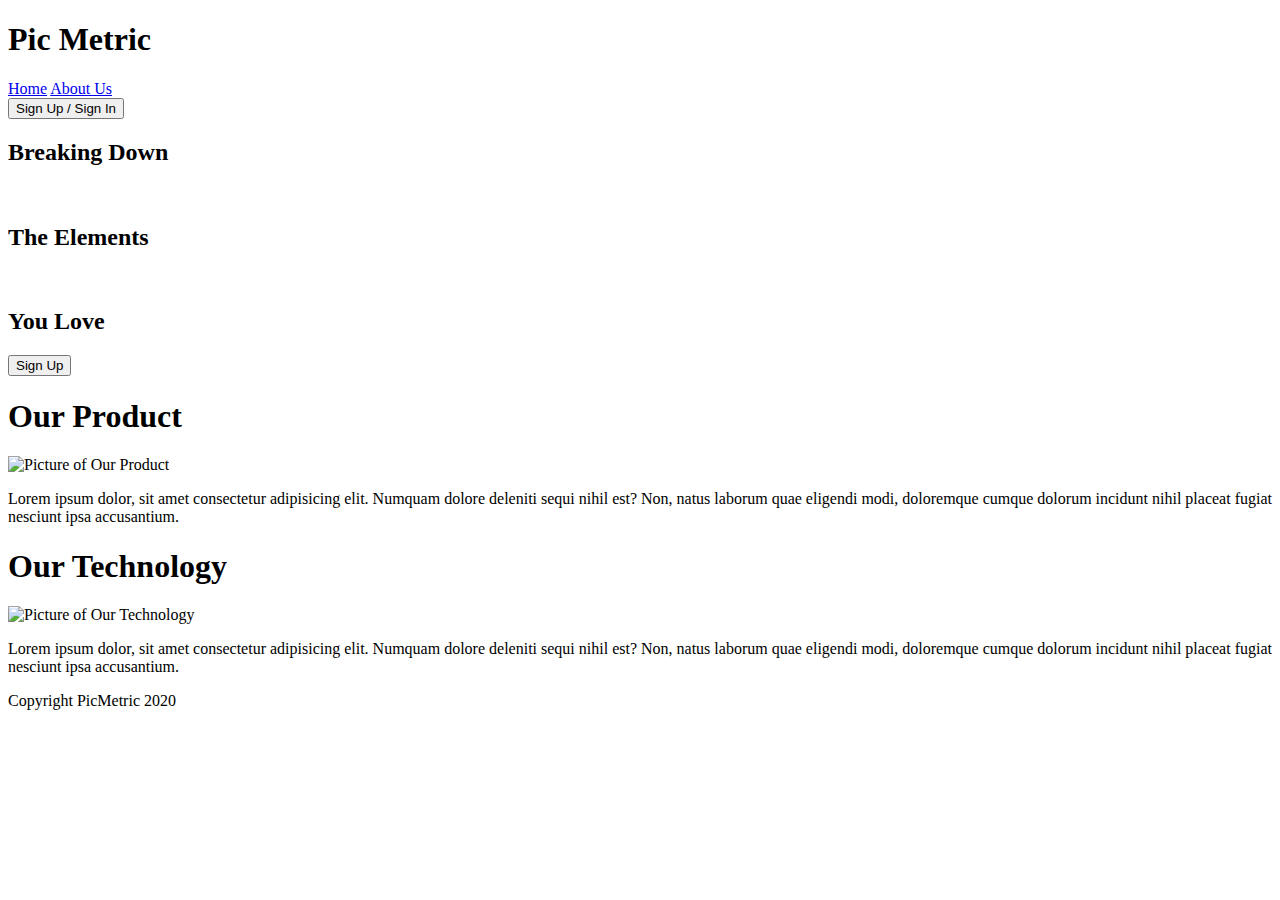
==== index.html @ 46cef0eb "formated index.html and added less files" ====
<!DOCTYPE html>
<html lang="en">
    <head>
        <meta charset="UTF-8">
        <meta name="viewport" content="width=device-width, initial-scale=1.0">
        <meta http-equiv="X-UA-Compatible" content="ie=edge">
        <title>Pic Metric Landing Page</title>
    </head>
    <body>
       
        <div class="full-page-container">
        <header>
            <h1>Pic Metric</h1>
            <div class="nav-and-button">
            <nav>
                <a href='#'>Home</a>
                <a href='#'>About Us</a>
            </nav>
            <button>Sign Up / Sign In</button>
            </div> <!-- nav-and-button end-->
       
        </header>
       
        <section class="top-content">
            <div class="top-content-text">
                <h2>Breaking Down</h2><br>
                <h2>The Elements</h2><br>
                <h2>You Love</h2>
            </div> <!-- top-content-text div end-->
       
            <button>Sign Up</button>
        </section> <!-- top-content section end-->
       
        <section class="product-content">
            <div class="title-picture">
                <h1>Our Product</h1>
                <img src="" alt="Picture of Our Product">
            </div> <!-- title-picture div end-->
                <p>Lorem ipsum dolor, sit amet consectetur adipisicing elit. Numquam dolore deleniti sequi nihil est? Non, natus laborum quae eligendi modi, doloremque cumque dolorum incidunt nihil placeat fugiat nesciunt ipsa accusantium.</p>
        </section> <!-- product-content section end-->
       
        <section class="technology-content">
            <div class="title-picture">
                <h1>Our Technology</h1>
                <img src="" alt="Picture of Our Technology">
            </div> <!-- title-picture div end-->
                <p>Lorem ipsum dolor, sit amet consectetur adipisicing elit. Numquam dolore deleniti sequi nihil est? Non, natus laborum quae eligendi modi, doloremque cumque dolorum incidunt nihil placeat fugiat nesciunt ipsa accusantium.</p>
        </section> <!-- technology-content section end-->

        <footer>
            <p>Copyright PicMetric 2020</p>
        </footer>
        </div>  <!-- full-page-container section end -->
    </body>
</html>
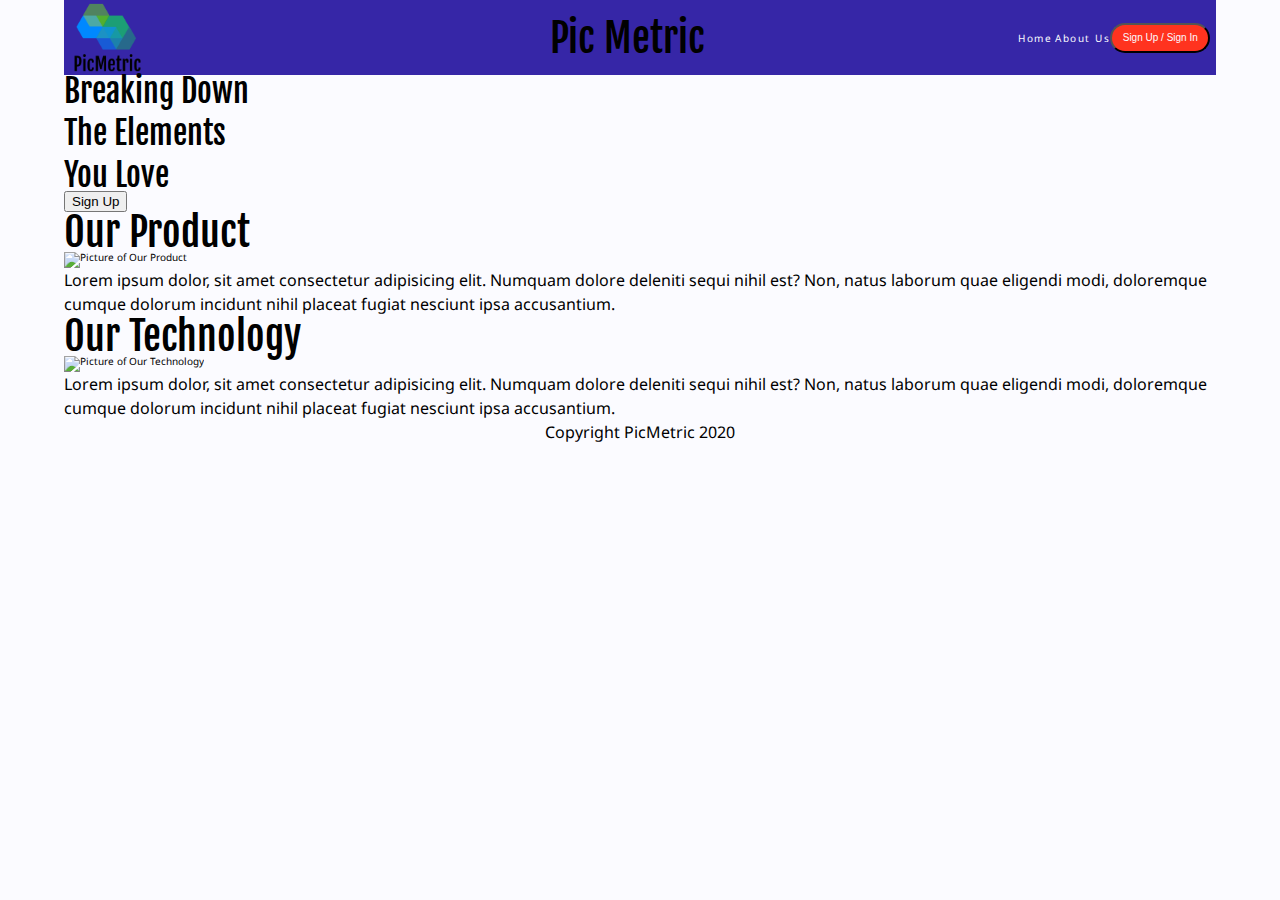
==== commit 152b0c9a: "added the resets, variable, and partially finished nav bar" ====
--- a/index.html
+++ b/index.html
@@ -4,12 +4,18 @@
         <meta charset="UTF-8">
         <meta name="viewport" content="width=device-width, initial-scale=1.0">
         <meta http-equiv="X-UA-Compatible" content="ie=edge">
+        <!--Fonts for Page here-->
+        <link href="https://fonts.googleapis.com/css?family=Fjalla+One&display=swap" rel="stylesheet">
+        <link href="https://fonts.googleapis.com/css?family=Noto+Sans&display=swap" rel="stylesheet">
+
+        <link href="css/index.css" rel="stylesheet">
         <title>Pic Metric Landing Page</title>
     </head>
     <body>
        
         <div class="full-page-container">
         <header>
+            <img src="img/PicMetric Logo.png" alt="PicMetric Logo">
             <h1>Pic Metric</h1>
             <div class="nav-and-button">
             <nav>
--- a/css/index.css
+++ b/css/index.css
@@ -0,0 +1,205 @@
+/* http://meyerweb.com/eric/tools/css/reset/ 
+   v2.0 | 20110126
+   License: none (public domain)
+*/
+html,
+body,
+div,
+span,
+applet,
+object,
+iframe,
+h1,
+h2,
+h3,
+h4,
+h5,
+h6,
+p,
+blockquote,
+pre,
+a,
+abbr,
+acronym,
+address,
+big,
+cite,
+code,
+del,
+dfn,
+em,
+img,
+ins,
+kbd,
+q,
+s,
+samp,
+small,
+strike,
+strong,
+sub,
+sup,
+tt,
+var,
+b,
+u,
+i,
+center,
+dl,
+dt,
+dd,
+ol,
+ul,
+li,
+fieldset,
+form,
+label,
+legend,
+table,
+caption,
+tbody,
+tfoot,
+thead,
+tr,
+th,
+td,
+article,
+aside,
+canvas,
+details,
+embed,
+figure,
+figcaption,
+footer,
+header,
+hgroup,
+menu,
+nav,
+output,
+ruby,
+section,
+summary,
+time,
+mark,
+audio,
+video {
+  margin: 0;
+  padding: 0;
+  border: 0;
+  font-size: 100%;
+  font: inherit;
+  vertical-align: baseline;
+}
+/* HTML5 display-role reset for older browsers */
+article,
+aside,
+details,
+figcaption,
+figure,
+footer,
+header,
+hgroup,
+menu,
+nav,
+section {
+  display: block;
+}
+body {
+  line-height: 1;
+}
+ol,
+ul {
+  list-style: none;
+}
+blockquote,
+q {
+  quotes: none;
+}
+blockquote:before,
+blockquote:after,
+q:before,
+q:after {
+  content: '';
+  content: none;
+}
+table {
+  border-collapse: collapse;
+  border-spacing: 0;
+}
+* {
+  box-sizing: border-box;
+}
+html {
+  font-size: 62.5%;
+}
+html,
+body {
+  font-family: 'Noto Sans', sans-serif;
+  background: #FBFBFF;
+}
+h1,
+h2,
+h3,
+h4,
+h5,
+h6 {
+  font-family: 'Fjalla One', sans-serif;
+}
+h1 {
+  font-size: 4rem;
+}
+h2 {
+  font-size: 3.2rem;
+}
+h3 {
+  font-size: 2rem;
+}
+p {
+  line-height: 1.5;
+  font-size: 1.6rem;
+}
+img {
+  max-width: 100%;
+  height: auto;
+}
+.full-page-container {
+  margin: 0 5%;
+}
+header {
+  display: flex;
+  justify-content: space-between;
+  align-items: center;
+  background: #3626A7;
+}
+header h1 {
+  margin-left: 8.5%;
+}
+header img {
+  margin-left: 0.5%;
+  height: 75px;
+}
+.nav-and-button {
+  display: flex;
+  justify-content: space-evenly;
+  align-items: center;
+  margin: 0 0.5%;
+}
+.nav-and-button a {
+  font-family: 'Noto Sans', sans-serif;
+  color: #FBFBFF;
+  letter-spacing: 0.15rem;
+  text-decoration: none;
+}
+.nav-and-button button {
+  display: block;
+  background-color: #FF331F;
+  cursor: pointer;
+  width: 100px;
+  height: 30px;
+  font-size: 1rem;
+  border-radius: 15px;
+  color: #FBFBFF;
+}
+footer {
+  text-align: center;
+}
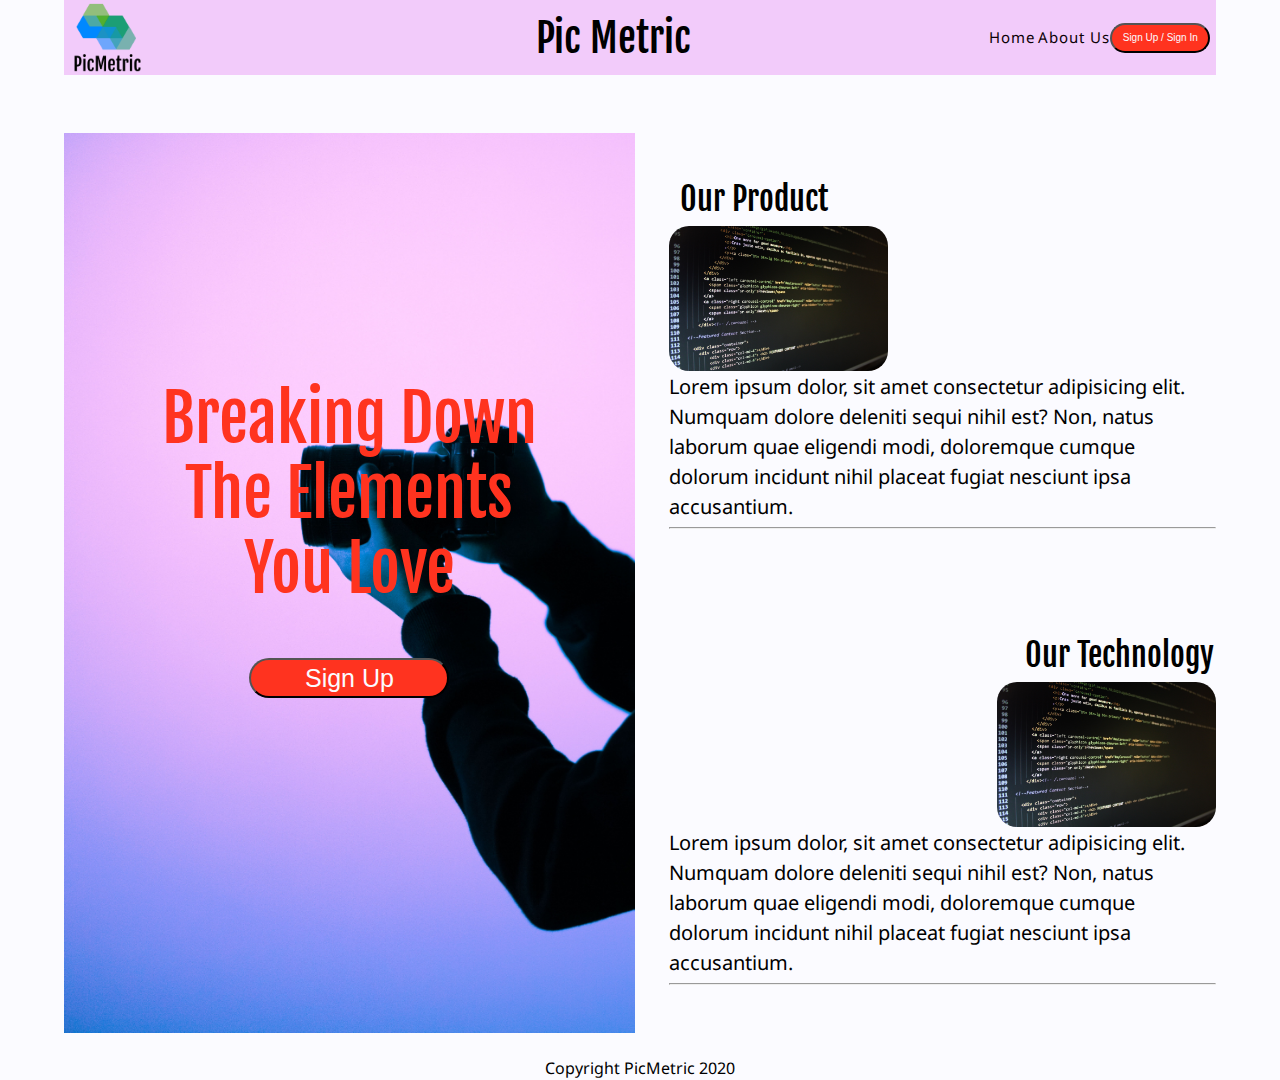
==== commit 6d02098e: "added css to home page" ====
--- a/index.html
+++ b/index.html
@@ -26,9 +26,10 @@
             </div> <!-- nav-and-button end-->
        
         </header>
-       
+       <div class="top-and-bottom-content">
         <section class="top-content">
-            <div class="top-content-text">
+            <!-- <img src="img/MainPhoto2.jpg" alt="Main Photo"> -->
+            <div class="top-content-text">                
                 <h2>Breaking Down</h2><br>
                 <h2>The Elements</h2><br>
                 <h2>You Love</h2>
@@ -36,23 +37,26 @@
        
             <button>Sign Up</button>
         </section> <!-- top-content section end-->
-       
+       <div class="product-and-technology">
         <section class="product-content">
             <div class="title-picture">
-                <h1>Our Product</h1>
-                <img src="" alt="Picture of Our Product">
+                <h2>Our Product</h2>
+                <img src="img/productphoto.jpg" alt="Picture of Our Product">
             </div> <!-- title-picture div end-->
                 <p>Lorem ipsum dolor, sit amet consectetur adipisicing elit. Numquam dolore deleniti sequi nihil est? Non, natus laborum quae eligendi modi, doloremque cumque dolorum incidunt nihil placeat fugiat nesciunt ipsa accusantium.</p>
         </section> <!-- product-content section end-->
+        <hr>
        
         <section class="technology-content">
-            <div class="title-picture">
-                <h1>Our Technology</h1>
-                <img src="" alt="Picture of Our Technology">
+            <div class="title-picture2">
+                <h2>Our Technology</h2>
+                <img src="img/productphoto.jpg" alt="Picture of Our Technology">
             </div> <!-- title-picture div end-->
                 <p>Lorem ipsum dolor, sit amet consectetur adipisicing elit. Numquam dolore deleniti sequi nihil est? Non, natus laborum quae eligendi modi, doloremque cumque dolorum incidunt nihil placeat fugiat nesciunt ipsa accusantium.</p>
         </section> <!-- technology-content section end-->
-
+        <hr>
+    </div> <!--product-and-technology div end-->
+        </div> <!--top-and-bottom-content div end-->
         <footer>
             <p>Copyright PicMetric 2020</p>
         </footer>
--- a/css/index.css
+++ b/css/index.css
@@ -169,7 +169,8 @@
   display: flex;
   justify-content: space-between;
   align-items: center;
-  background: #3626A7;
+  flex-direction: row;
+  background: #F2CBFA;
 }
 header h1 {
   margin-left: 8.5%;
@@ -182,13 +183,15 @@
   display: flex;
   justify-content: space-evenly;
   align-items: center;
+  flex-direction: row;
   margin: 0 0.5%;
 }
 .nav-and-button a {
   font-family: 'Noto Sans', sans-serif;
-  color: #FBFBFF;
-  letter-spacing: 0.15rem;
+  color: #0D0106;
+  letter-spacing: 0.1rem;
   text-decoration: none;
+  font-size: 1.5rem;
 }
 .nav-and-button button {
   display: block;
@@ -200,6 +203,80 @@
   border-radius: 15px;
   color: #FBFBFF;
 }
+.top-content {
+  background-image: url(../img/mainphoto2.jpg);
+  background-size: cover;
+  text-align: center;
+  position: relative;
+  margin-top: 5%;
+  margin-right: 3%;
+  width: 280%;
+  height: 100vh;
+}
+.top-content .top-content-text {
+  text-align: center;
+  color: #FF331F;
+  padding-top: 5%;
+  margin-top: 225px;
+}
+.top-content .top-content-text h2 {
+  font-size: 6.5rem;
+}
+.top-content button {
+  background-color: #FF331F;
+  cursor: pointer;
+  width: 200px;
+  height: 40px;
+  font-size: 2.5rem;
+  border-radius: 30px;
+  color: #FBFBFF;
+  margin-top: 10%;
+}
+.top-content button:hover {
+  background-color: #FBFBFF;
+  color: #FF331F;
+}
+.product-content {
+  margin-top: 0;
+}
+.top-and-bottom-content {
+  display: flex;
+  justify-content: space-around;
+  align-items: center;
+  flex-direction: row;
+}
+.product-content {
+  margin-top: 12%;
+}
+.product-content img {
+  max-width: 40%;
+  max-height: 15%;
+  border-radius: 2rem;
+}
+.product-content p {
+  font-size: 2rem;
+}
+.technology-content {
+  margin-top: 20%;
+}
+.technology-content img {
+  max-width: 40%;
+  max-height: 15%;
+  border-radius: 2rem;
+  margin-left: 60%;
+}
+.technology-content p {
+  font-size: 2rem;
+}
+.title-picture h2 {
+  margin-left: 2%;
+  margin-bottom: 2%;
+}
+.title-picture2 h2 {
+  margin-left: 65%;
+  margin-bottom: 2%;
+}
 footer {
   text-align: center;
-}
+  margin-top: 2%;
+}
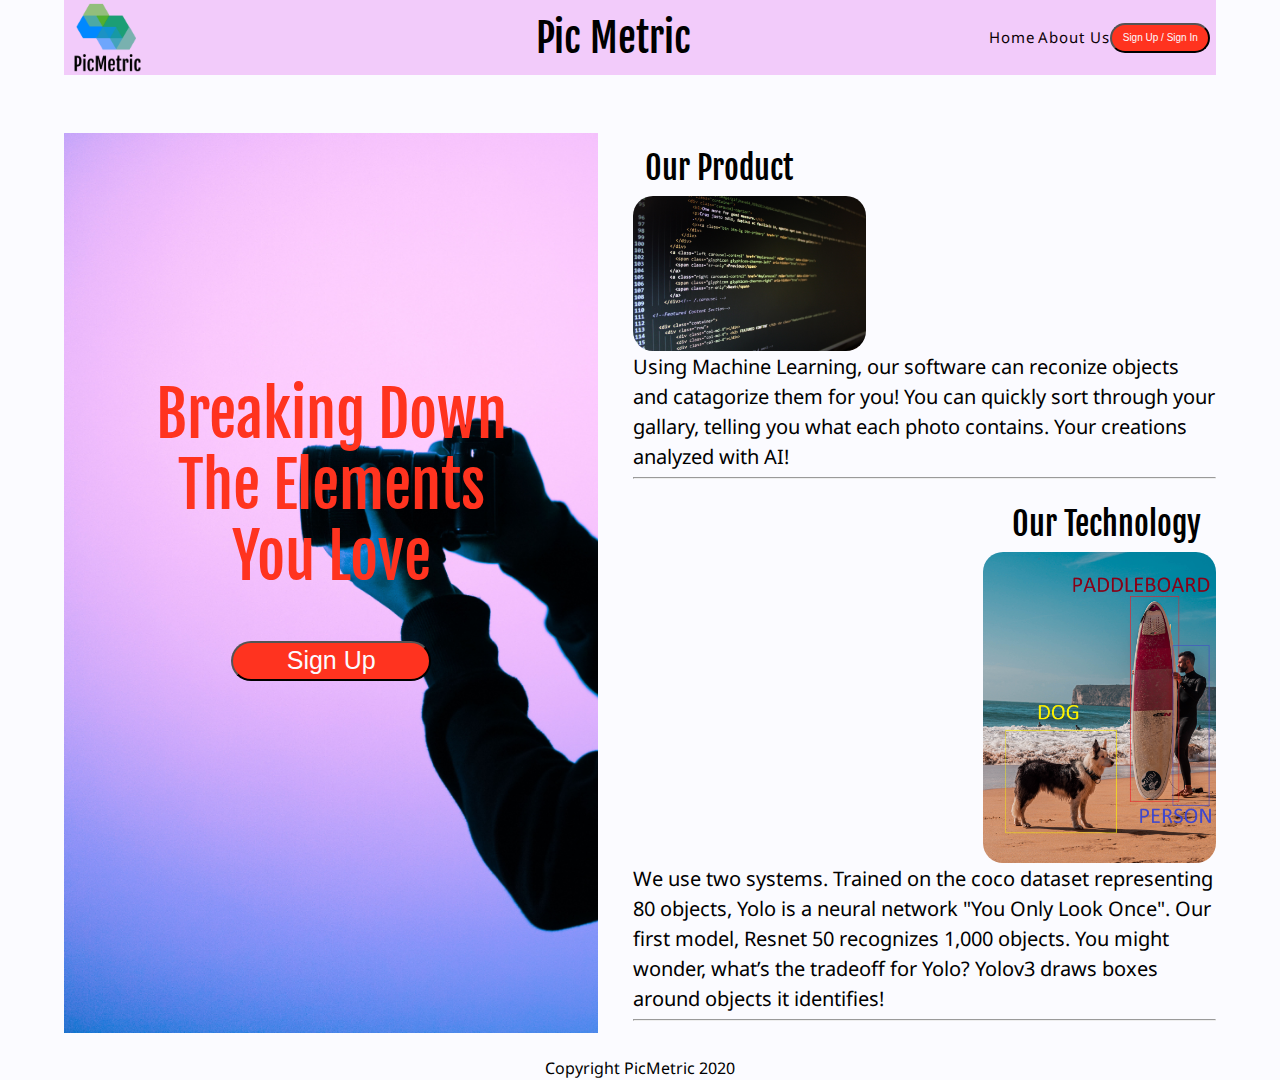
==== commit e0af4347: "finished desktop site. added tablet and mobile view" ====
--- a/index.html
+++ b/index.html
@@ -20,7 +20,7 @@
             <div class="nav-and-button">
             <nav>
                 <a href='#'>Home</a>
-                <a href='#'>About Us</a>
+                <a href='about.html'>About Us</a>
             </nav>
             <button>Sign Up / Sign In</button>
             </div> <!-- nav-and-button end-->
@@ -43,16 +43,16 @@
                 <h2>Our Product</h2>
                 <img src="img/productphoto.jpg" alt="Picture of Our Product">
             </div> <!-- title-picture div end-->
-                <p>Lorem ipsum dolor, sit amet consectetur adipisicing elit. Numquam dolore deleniti sequi nihil est? Non, natus laborum quae eligendi modi, doloremque cumque dolorum incidunt nihil placeat fugiat nesciunt ipsa accusantium.</p>
+                <p>Using Machine Learning, our software can reconize objects and catagorize them for you! You can quickly sort through your gallary, telling you what each photo contains. Your creations analyzed with AI!</p>
         </section> <!-- product-content section end-->
         <hr>
        
         <section class="technology-content">
             <div class="title-picture2">
                 <h2>Our Technology</h2>
-                <img src="img/productphoto.jpg" alt="Picture of Our Technology">
+                <img src="img/IdentifyPhoto.jpg" alt="Picture of Our Technology">
             </div> <!-- title-picture div end-->
-                <p>Lorem ipsum dolor, sit amet consectetur adipisicing elit. Numquam dolore deleniti sequi nihil est? Non, natus laborum quae eligendi modi, doloremque cumque dolorum incidunt nihil placeat fugiat nesciunt ipsa accusantium.</p>
+                <p>We use two systems. Trained on the coco dataset representing 80 objects, Yolo is a neural network "You Only Look Once". Our first model, Resnet 50 recognizes 1,000 objects. You might wonder, what’s the tradeoff for Yolo? Yolov3 draws boxes around objects it identifies!</p>
         </section> <!-- technology-content section end-->
         <hr>
     </div> <!--product-and-technology div end-->
--- a/css/index.css
+++ b/css/index.css
@@ -165,6 +165,21 @@
 .full-page-container {
   margin: 0 5%;
 }
+@media (max-width: 1000px) {
+  .full-page-container {
+    display: flex;
+    justify-content: center;
+    align-items: center;
+    flex-direction: column;
+    flex-wrap: wrap;
+  }
+}
+@media ( max-width: 500px ) {
+  .full-page-container {
+    background: gray;
+    margin: 0%;
+  }
+}
 header {
   display: flex;
   justify-content: space-between;
@@ -174,10 +189,29 @@
 }
 header h1 {
   margin-left: 8.5%;
+}
+@media (max-width: 1000px) {
+  header h1 {
+    font-size: 3.5rem;
+  }
 }
 header img {
   margin-left: 0.5%;
   height: 75px;
+}
+@media (max-width: 1000px) {
+  header {
+    display: flex;
+    justify-content: space-between;
+    align-items: center;
+    flex-direction: row;
+    width: 100%;
+  }
+}
+@media ( max-width: 500px ) {
+  header {
+    width: 100%;
+  }
 }
 .nav-and-button {
   display: flex;
@@ -192,6 +226,11 @@
   letter-spacing: 0.1rem;
   text-decoration: none;
   font-size: 1.5rem;
+}
+@media (max-width: 1000px) {
+  .nav-and-button a {
+    font-size: 1.1rem;
+  }
 }
 .nav-and-button button {
   display: block;
@@ -203,6 +242,11 @@
   border-radius: 15px;
   color: #FBFBFF;
 }
+@media (max-width: 1000px) {
+  .nav-and-button button {
+    font-size: 0.9rem;
+  }
+}
 .top-content {
   background-image: url(../img/mainphoto2.jpg);
   background-size: cover;
@@ -210,8 +254,19 @@
   position: relative;
   margin-top: 5%;
   margin-right: 3%;
-  width: 280%;
+  width: 275%;
   height: 100vh;
+}
+@media (max-width: 1000px) {
+  .top-content {
+    display: flex;
+    justify-content: center;
+    align-items: center;
+    flex-direction: column;
+    background-size: cover;
+    width: 100%;
+    margin: auto 0;
+  }
 }
 .top-content .top-content-text {
   text-align: center;
@@ -220,7 +275,13 @@
   margin-top: 225px;
 }
 .top-content .top-content-text h2 {
-  font-size: 6.5rem;
+  font-size: 6.1rem;
+  background: transparent;
+}
+@media (max-width: 1000px) {
+  .top-content .top-content-text {
+    margin-top: 10px;
+  }
 }
 .top-content button {
   background-color: #FF331F;
@@ -245,6 +306,11 @@
   align-items: center;
   flex-direction: row;
 }
+@media (max-width: 1000px) {
+  .top-and-bottom-content {
+    flex-flow: column nowrap;
+  }
+}
 .product-content {
   margin-top: 12%;
 }
@@ -253,11 +319,27 @@
   max-height: 15%;
   border-radius: 2rem;
 }
+@media (max-width: 1000px) {
+  .product-content img {
+    margin-left: 30%;
+    text-align: center;
+  }
+}
 .product-content p {
   font-size: 2rem;
 }
+@media (max-width: 1000px) {
+  .product-content p {
+    text-align: center;
+  }
+}
+@media (max-width: 1000px) {
+  .product-content {
+    margin-top: 2%;
+  }
+}
 .technology-content {
-  margin-top: 20%;
+  margin-top: 5%;
 }
 .technology-content img {
   max-width: 40%;
@@ -265,17 +347,86 @@
   border-radius: 2rem;
   margin-left: 60%;
 }
+@media (max-width: 1000px) {
+  .technology-content img {
+    margin-left: 30%;
+    text-align: center;
+  }
+}
 .technology-content p {
   font-size: 2rem;
+}
+@media (max-width: 1000px) {
+  .technology-content p {
+    text-align: center;
+  }
+}
+@media (max-width: 1000px) {
+  .technology-content {
+    margin-top: 2%;
+  }
 }
 .title-picture h2 {
   margin-left: 2%;
   margin-bottom: 2%;
 }
+@media (max-width: 1000px) {
+  .title-picture h2 {
+    text-align: center;
+    margin-left: 0%;
+  }
+}
 .title-picture2 h2 {
   margin-left: 65%;
   margin-bottom: 2%;
 }
+@media (max-width: 1000px) {
+  .title-picture2 h2 {
+    text-align: center;
+    margin-left: 0%;
+  }
+}
+.main-content-about {
+  width: 100%;
+  margin-top: 1%;
+  display: flex;
+  justify-content: space-between;
+  align-items: center;
+  flex-direction: column;
+}
+.main-content-about h2 {
+  text-align: center;
+  border-bottom: 2px solid black;
+  margin-bottom: 1%;
+}
+.main-content-about .team {
+  display: flex;
+  justify-content: center;
+  flex-direction: row;
+  flex-flow: wrap;
+  align-items: center;
+  width: 100%;
+}
+.main-content-about .team .teammate {
+  margin: 2.5% 2.5% 2.5% 1%;
+  display: flex;
+  justify-content: space-evenly;
+  flex-direction: row;
+  align-items: center;
+  width: 275px;
+  text-align: left;
+  border: 1px solid black;
+  border-radius: 20px;
+  padding: 1% 3% 1% 3%;
+  height: 150px;
+  background-color: #FF331F;
+  text-decoration: none;
+  color: #FBFBFF;
+}
+.main-content-about .team .teammate img {
+  border-radius: 50%;
+  width: 50%;
+}
 footer {
   text-align: center;
   margin-top: 2%;
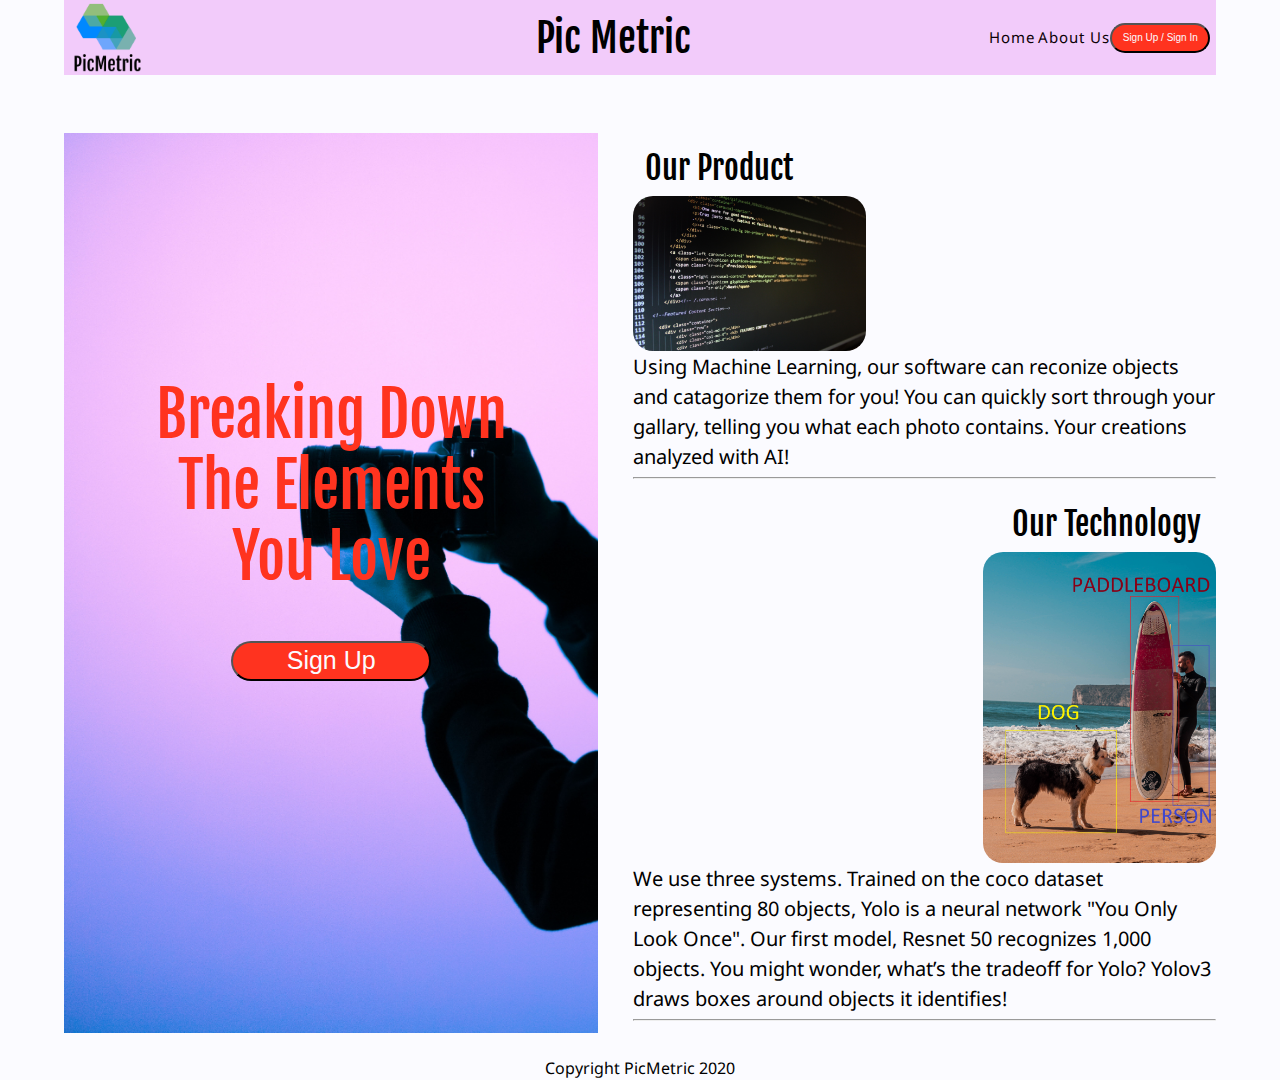
==== commit 0eb2f80e: "updated media queries" ====
--- a/index.html
+++ b/index.html
@@ -52,7 +52,7 @@
                 <h2>Our Technology</h2>
                 <img src="img/IdentifyPhoto.jpg" alt="Picture of Our Technology">
             </div> <!-- title-picture div end-->
-                <p>We use two systems. Trained on the coco dataset representing 80 objects, Yolo is a neural network "You Only Look Once". Our first model, Resnet 50 recognizes 1,000 objects. You might wonder, what’s the tradeoff for Yolo? Yolov3 draws boxes around objects it identifies!</p>
+                <p>We use three systems. Trained on the coco dataset representing 80 objects, Yolo is a neural network "You Only Look Once". Our first model, Resnet 50 recognizes 1,000 objects. You might wonder, what’s the tradeoff for Yolo? Yolov3 draws boxes around objects it identifies!</p>
         </section> <!-- technology-content section end-->
         <hr>
     </div> <!--product-and-technology div end-->
--- a/css/index.css
+++ b/css/index.css
@@ -176,7 +176,6 @@
 }
 @media ( max-width: 500px ) {
   .full-page-container {
-    background: gray;
     margin: 0%;
   }
 }
@@ -193,6 +192,12 @@
 @media (max-width: 1000px) {
   header h1 {
     font-size: 3.5rem;
+  }
+}
+@media ( max-width: 500px ) {
+  header h1 {
+    font-size: 3rem;
+    padding-right: 3%;
   }
 }
 header img {
@@ -230,6 +235,11 @@
 @media (max-width: 1000px) {
   .nav-and-button a {
     font-size: 1.1rem;
+  }
+}
+@media ( max-width: 500px ) {
+  .nav-and-button a {
+    font-size: 0.9rem;
   }
 }
 .nav-and-button button {
@@ -247,6 +257,17 @@
     font-size: 0.9rem;
   }
 }
+@media ( max-width: 500px ) {
+  .nav-and-button button {
+    width: 75px;
+    height: 30px;
+    font-size: 0.7rem;
+  }
+}
+.nav-and-button button:hover {
+  background-color: #FBFBFF;
+  color: #FF331F;
+}
 .top-content {
   background-image: url(../img/mainphoto2.jpg);
   background-size: cover;
@@ -413,7 +434,7 @@
   justify-content: space-evenly;
   flex-direction: row;
   align-items: center;
-  width: 275px;
+  width: 269px;
   text-align: left;
   border: 1px solid black;
   border-radius: 20px;
@@ -423,9 +444,35 @@
   text-decoration: none;
   color: #FBFBFF;
 }
+@media (max-width: 1000px) {
+  .main-content-about .team .teammate {
+    width: 269px;
+    height: 150px;
+  }
+}
+@media ( max-width: 500px ) {
+  .main-content-about .team .teammate {
+    border: 0px solid white;
+    background-color: #FBFBFF;
+    border-radius: 0px;
+    border-bottom: 2px solid gray;
+  }
+  .main-content-about .team .teammate p {
+    color: black;
+  }
+  .main-content-about .team .teammate h3 {
+    color: black;
+  }
+}
 .main-content-about .team .teammate img {
   border-radius: 50%;
   width: 50%;
+  border-color: white;
+}
+@media ( max-width: 500px ) {
+  .main-content-about .team .teammate .reverse {
+    flex-direction: row-reverse;
+  }
 }
 footer {
   text-align: center;
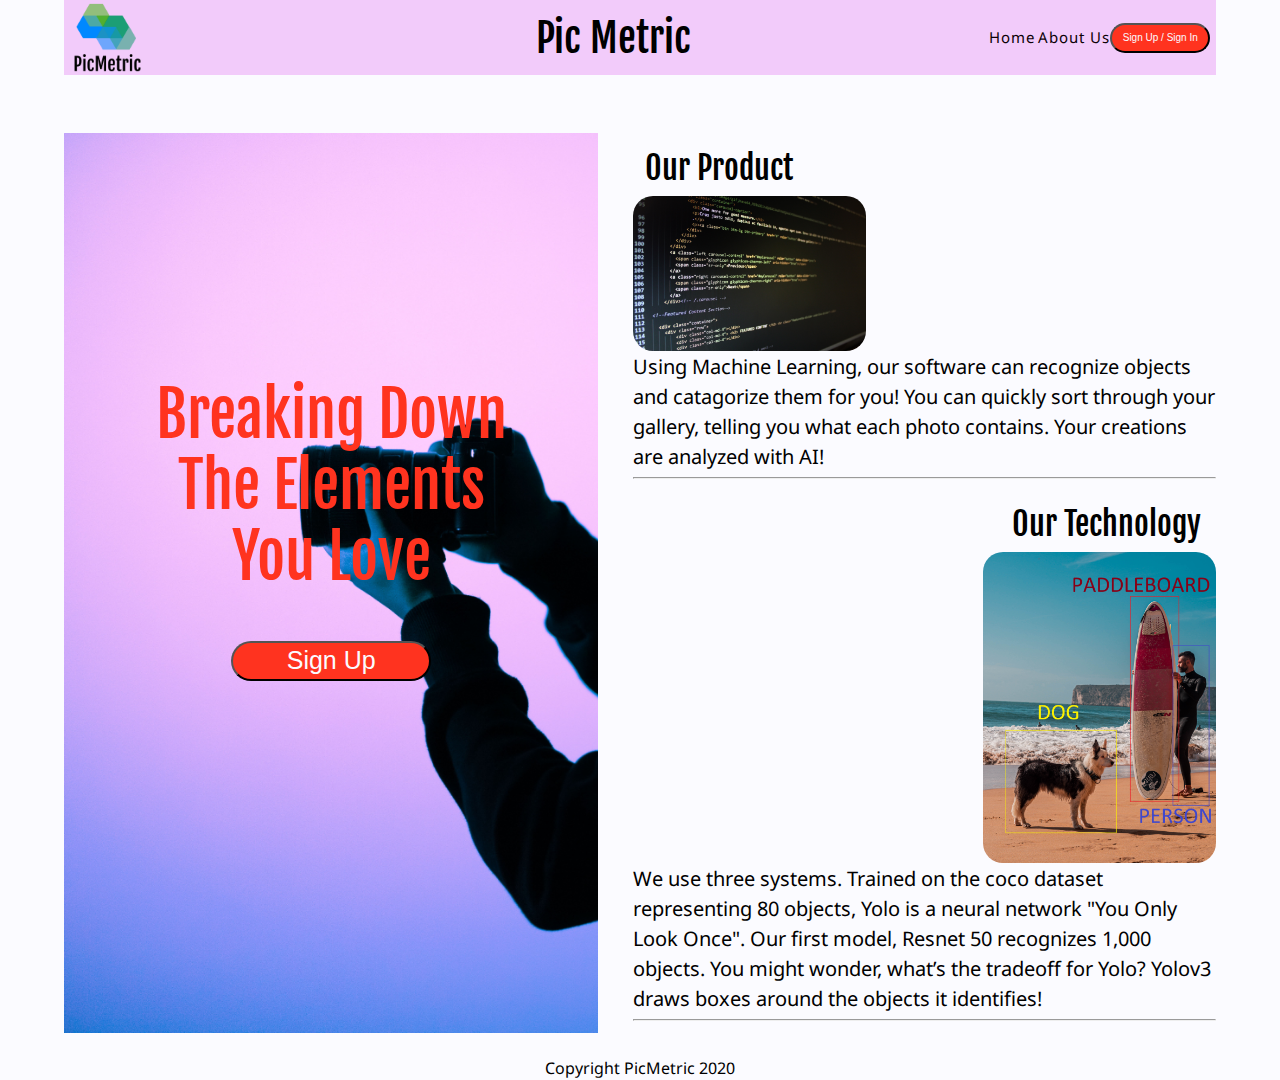
==== commit e91318c9: "updated typos on the homepage" ====
--- a/index.html
+++ b/index.html
@@ -22,7 +22,7 @@
                 <a href='#'>Home</a>
                 <a href='about.html'>About Us</a>
             </nav>
-            <button>Sign Up / Sign In</button>
+            <button onclick="window.location.href = 'https://picmetricgroupproj.netlify.com/account';">Sign Up / Sign In</button>
             </div> <!-- nav-and-button end-->
        
         </header>
@@ -35,7 +35,7 @@
                 <h2>You Love</h2>
             </div> <!-- top-content-text div end-->
        
-            <button>Sign Up</button>
+            <button onclick="window.location.href = 'https://picmetricgroupproj.netlify.com/account';">Sign Up</button>
         </section> <!-- top-content section end-->
        <div class="product-and-technology">
         <section class="product-content">
@@ -43,7 +43,7 @@
                 <h2>Our Product</h2>
                 <img src="img/productphoto.jpg" alt="Picture of Our Product">
             </div> <!-- title-picture div end-->
-                <p>Using Machine Learning, our software can reconize objects and catagorize them for you! You can quickly sort through your gallary, telling you what each photo contains. Your creations analyzed with AI!</p>
+                <p>Using Machine Learning, our software can recognize objects and catagorize them for you! You can quickly sort through your gallery, telling you what each photo contains. Your creations are analyzed with AI!</p>
         </section> <!-- product-content section end-->
         <hr>
        
@@ -52,7 +52,7 @@
                 <h2>Our Technology</h2>
                 <img src="img/IdentifyPhoto.jpg" alt="Picture of Our Technology">
             </div> <!-- title-picture div end-->
-                <p>We use three systems. Trained on the coco dataset representing 80 objects, Yolo is a neural network "You Only Look Once". Our first model, Resnet 50 recognizes 1,000 objects. You might wonder, what’s the tradeoff for Yolo? Yolov3 draws boxes around objects it identifies!</p>
+                <p>We use three systems. Trained on the coco dataset representing 80 objects, Yolo is a neural network "You Only Look Once". Our first model, Resnet 50 recognizes 1,000 objects. You might wonder, what’s the tradeoff for Yolo? Yolov3 draws boxes around the objects it identifies!</p>
         </section> <!-- technology-content section end-->
         <hr>
     </div> <!--product-and-technology div end-->
--- a/css/index.css
+++ b/css/index.css
@@ -434,7 +434,7 @@
   justify-content: space-evenly;
   flex-direction: row;
   align-items: center;
-  width: 269px;
+  width: 290px;
   text-align: left;
   border: 1px solid black;
   border-radius: 20px;
@@ -452,9 +452,9 @@
 }
 @media ( max-width: 500px ) {
   .main-content-about .team .teammate {
-    border: 0px solid white;
     background-color: #FBFBFF;
     border-radius: 0px;
+    border: 0;
     border-bottom: 2px solid gray;
   }
   .main-content-about .team .teammate p {
@@ -469,11 +469,6 @@
   width: 50%;
   border-color: white;
 }
-@media ( max-width: 500px ) {
-  .main-content-about .team .teammate .reverse {
-    flex-direction: row-reverse;
-  }
-}
 footer {
   text-align: center;
   margin-top: 2%;
